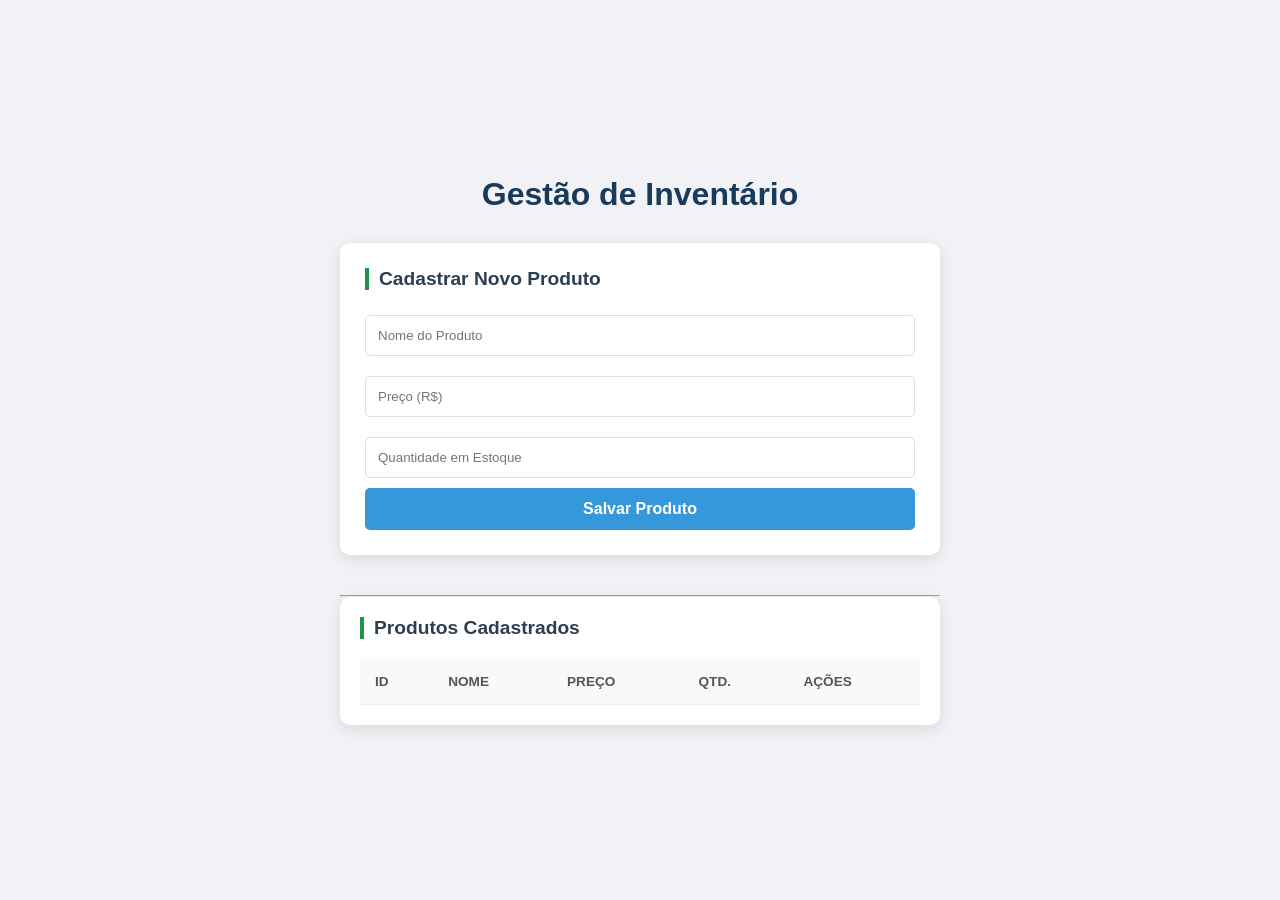
==== front-and/index.html @ ae1aecc0 "." ====
<!DOCTYPE html>
<html lang="pt-br">
<head>
    <meta charset="UTF-8">
    <title>Controle de Produtos</title>
    <link rel="stylesheet" href="style.css">
</head>
<body>
    <header>
        <h1>Gestão de Inventário</h1>
    </header>

    <main>
        <!-- Formulário de Cadastro/Edição -->
        <section id="form-section">
            <h2>Cadastrar Novo Produto</h2>
            <form id="produto-form">
                <input type="hidden" id="produto-id">
                <input type="text" id="nome" placeholder="Nome do Produto" required>
                <input type="number" id="preco" placeholder="Preço (R$)" step="0.01" required>
                <input type="number" id="quantidade" placeholder="Quantidade em Estoque" required>
                <button type="submit" id="btn-salvar">Salvar Produto</button>
            </form>
        </section>

        <hr>

        <!-- Tabela de Listagem -->
        <section id="list-section">
            <h2>Produtos Cadastrados</h2>
            <table id="produtos-table">
                <thead>
                    <tr>
                        <th>ID</th>
                        <th>Nome</th>
                        <th>Preço</th>
                        <th>Qtd.</th>
                        <th>Ações</th>
                    </tr>
                </thead>
                <tbody id="produtos-lista">
                    <!-- Os dados da API (JSON) entrarão aqui via JavaScript -->
                </tbody>
            </table>
        </section>
    </main>

    <script src="script.js"></script>
</body>
</html>
---- front-and/style.css ----
/* style.css */

/* Reset básico para garantir que o layout se comporta igual em todos os browsers */
* {
    box-sizing: border-box;
    margin: 0;
    padding: 0;
    font-family: 'Segoe UI', Tahoma, Geneva, Verdana, sans-serif;
}

body {
    margin: 0;
    padding: 0;
    width: 100%;
    
    /* Define que a altura do corpo será exatamente o tamanho da tela */
    min-height: 100vh; 
    
    /* Usa Flexbox para centralizar tudo */
    display: flex;
    flex-direction: column; /* Deixa o header em cima e as seções embaixo */
    justify-content: center; /* Centraliza verticalmente (no meio da altura) */
    align-items: center;    /* Centraliza horizontalmente (no meio da largura) */
    
    background-color: #f0f2f5; /* Sua cor de fundo atual */
}

header {
    margin-bottom: 30px;
    text-align: center;
}

header h1 {
    color: #1a3a5a; /* Azul marinho profissional */
    font-size: 2rem;
    margin-top: 0;
}

/* Container do Formulário */
#form-section {
    background: #fff;
    padding: 25px;
    border-radius: 10px;
    box-shadow: 0 4px 15px rgba(0,0,0,0.1);
    width: 100%;
    max-width: 600px;
    margin-bottom: 40px;
}

h2 {
    margin-bottom: 15px;
    font-size: 1.2rem;
    color: #2c3e50;
    border-left: 4px solid #219150;
    padding-left: 10px;
}

input {
    width: 100%;
    padding: 12px;
    margin: 10px 0;
    border: 1px solid #ddd;
    border-radius: 5px;
    outline: none;
}

input:focus {
    border-color: #219150;
}

#btn-salvar {
    width: 100%;
    padding: 12px;
    background-color: #3498DB; /* Verde para ação positiva */
    color: white;
    border: none;
    border-radius: 5px;
    font-size: 1rem;
    font-weight: bold;
    cursor: pointer;
    transition: background 0.3s;
}

#btn-salvar:hover {
    background-color: #219150;
}

/* Estilo da Tabela */
#list-section {
    width: 100%;
    max-width: 900px;
    background: #fff;
    padding: 20px;
    border-radius: 10px;
    box-shadow: 0 4px 15px rgba(0,0,0,0.1);
}

table {
    width: 100%;
    border-collapse: collapse;
    margin-top: 20px;
}

th, td {
    text-align: left;
    padding: 15px;
    border-bottom: 1px solid #eee;
}

th {
    background-color: #f8f9fa;
    color: #555;
    text-transform: uppercase;
    font-size: 0.85rem;
}

/* Cores para os botões de ação na tabela */
.btn-editar {
    color: #3498db;
    text-decoration: none;
    margin-right: 15px;
    font-weight: bold;
    cursor: pointer;
}

.btn-excluir {
    color: #e74c3c;
    font-weight: bold;
    cursor: pointer;
}
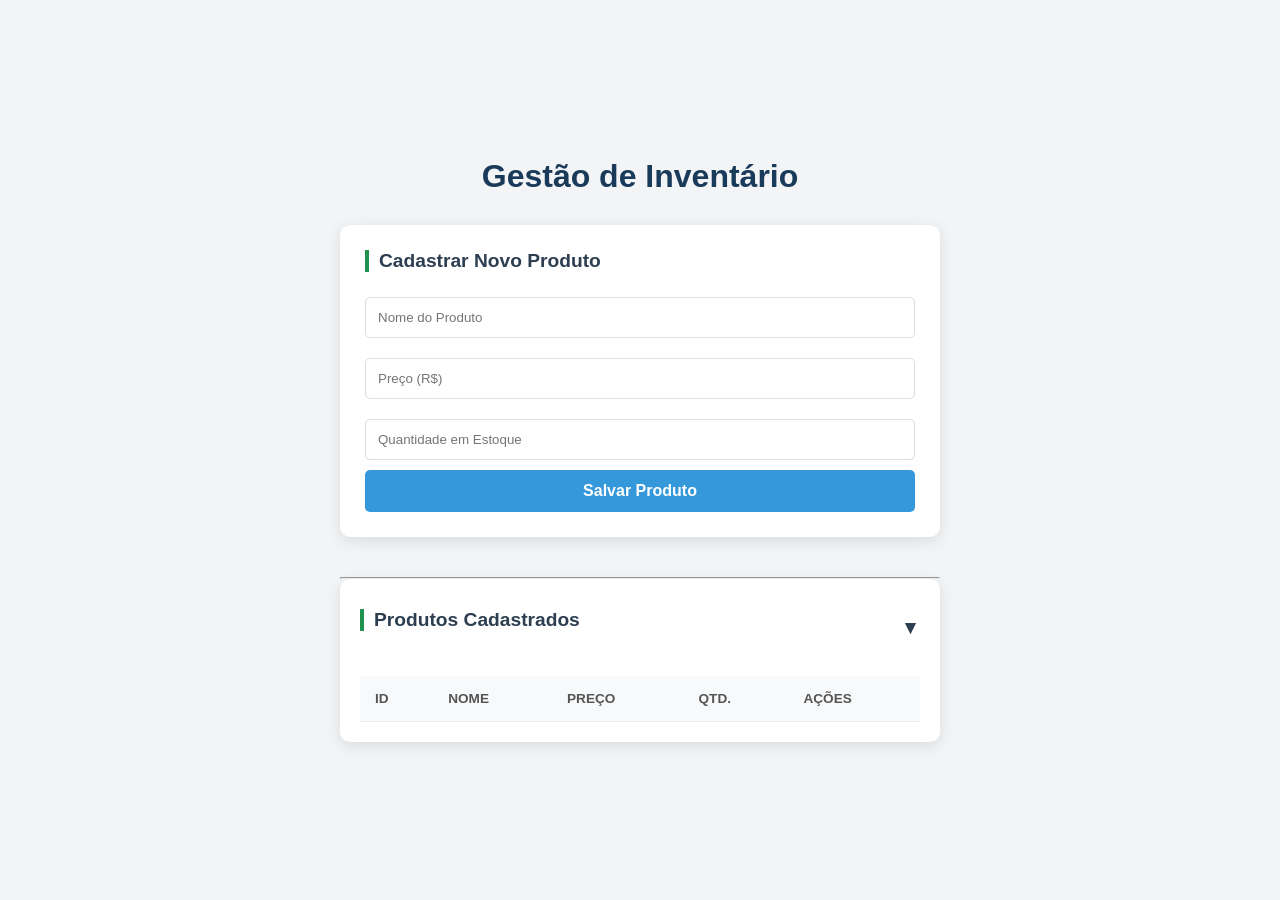
==== commit b833a4b3: ". tabela dinamica" ====
--- a/front-and/index.html
+++ b/front-and/index.html
@@ -27,22 +27,27 @@
 
         <!-- Tabela de Listagem -->
         <section id="list-section">
-            <h2>Produtos Cadastrados</h2>
-            <table id="produtos-table">
-                <thead>
-                    <tr>
-                        <th>ID</th>
-                        <th>Nome</th>
-                        <th>Preço</th>
-                        <th>Qtd.</th>
-                        <th>Ações</th>
-                    </tr>
-                </thead>
-                <tbody id="produtos-lista">
-                    <!-- Os dados da API (JSON) entrarão aqui via JavaScript -->
-                </tbody>
-            </table>
-        </section>
+    <div class="section-header" onclick="toggleTabela()">
+        <h2>Produtos Cadastrados</h2>
+        <span id="toggle-icon" class="toggle-icon">▼</span>
+    </div>
+    
+    <div id="tabela-container">
+        <table id="produtos-table">
+            <thead>
+                <tr>
+                    <th>ID</th>
+                    <th>Nome</th>
+                    <th>Preço</th>
+                    <th>Qtd.</th>
+                    <th>Ações</th>
+                </tr>
+            </thead>
+            <tbody id="produtos-lista">
+            </tbody>
+        </table>
+    </div>
+</section>
     </main>
 
     <script src="script.js"></script>
--- a/front-and/style.css
+++ b/front-and/style.css
@@ -1,6 +1,3 @@
-/* style.css */
-
-/* Reset básico para garantir que o layout se comporta igual em todos os browsers */
 * {
     box-sizing: border-box;
     margin: 0;
@@ -13,16 +10,14 @@
     padding: 0;
     width: 100%;
     
-    /* Define que a altura do corpo será exatamente o tamanho da tela */
     min-height: 100vh; 
     
-    /* Usa Flexbox para centralizar tudo */
     display: flex;
     flex-direction: column; /* Deixa o header em cima e as seções embaixo */
     justify-content: center; /* Centraliza verticalmente (no meio da altura) */
     align-items: center;    /* Centraliza horizontalmente (no meio da largura) */
     
-    background-color: #f0f2f5; /* Sua cor de fundo atual */
+    background-color: #f0f2f5d3; /* Sua cor de fundo atual */
 }
 
 header {
@@ -31,7 +26,7 @@
 }
 
 header h1 {
-    color: #1a3a5a; /* Azul marinho profissional */
+    color: #1a3a5a; 
     font-size: 2rem;
     margin-top: 0;
 }
@@ -127,4 +122,32 @@
     color: #e74c3c;
     font-weight: bold;
     cursor: pointer;
+}
+
+/* Cabeçalho colapsável */
+.section-header {
+    display: flex;
+    justify-content: space-between;
+    align-items: center;
+    cursor: pointer;
+    padding: 10px 0;
+    user-select: none;
+}
+
+.toggle-icon {
+    font-size: 1.2rem;
+    transition: transform 0.3s ease;
+    color: #2C3E50;
+}
+
+#tabela-container {
+    transition: all 0.3s ease;
+    overflow: hidden;
+}
+
+/* Quando recolhido */
+#tabela-container.collapsed {
+    max-height: 0;
+    opacity: 0;
+    margin-top: 0;
 }
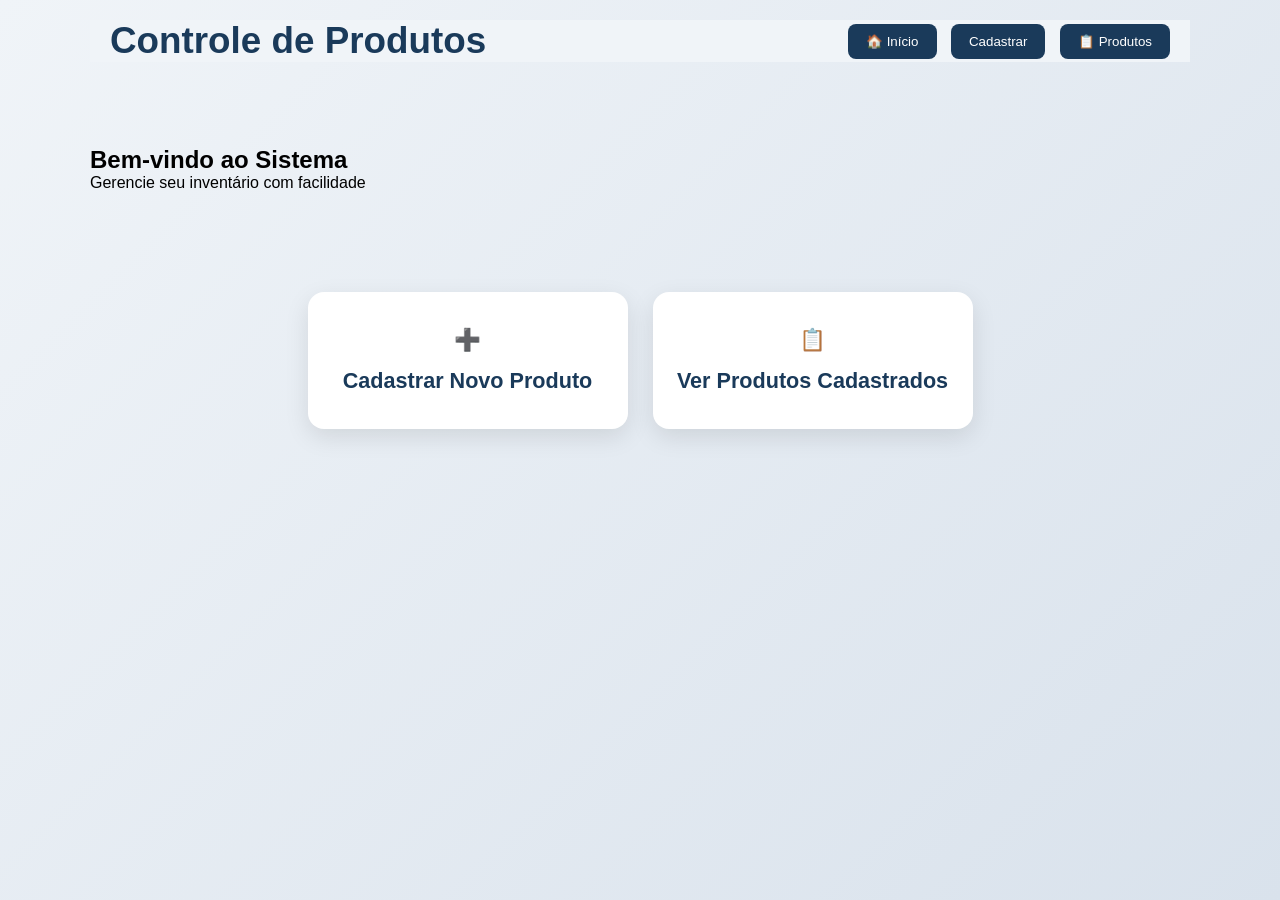
==== commit 4b121613: "." ====
--- a/front-and/index.html
+++ b/front-and/index.html
@@ -2,17 +2,45 @@
 <html lang="pt-br">
 <head>
     <meta charset="UTF-8">
+    <meta name="viewport" content="width=device-width, initial-scale=1.0">
     <title>Controle de Produtos</title>
     <link rel="stylesheet" href="style.css">
 </head>
 <body>
     <header>
-        <h1>Gestão de Inventário</h1>
+        <h1>Controle de Produtos</h1>
+        <div class="header-buttons">
+            <button onclick="mostrarHome()" class="btn-header">🏠 Início</button>
+            <button onclick="mostrarCadastro()" class="btn-header"> Cadastrar</button>
+            <button onclick="mostrarLista()" class="btn-header">📋 Produtos</button>
+        </div>
     </header>
 
-    <main>
-        <!-- Formulário de Cadastro/Edição -->
-        <section id="form-section">
+    <!-- TELA INICIAL -->
+    <div id="home-screen" class="screen active">
+        <div class="menu-container">
+            <br>
+            <br>
+            <br>
+            <h2>Bem-vindo ao Sistema</h2>
+            <p class="subtitle">Gerencie seu inventário com facilidade</p>
+            
+            <div class="main-buttons">
+                <button onclick="mostrarCadastro()" class="btn-main cadastrar">
+                    <span class="icon">➕</span>
+                    Cadastrar Novo Produto
+                </button>
+                <button onclick="mostrarLista()" class="btn-main lista">
+                    <span class="icon">📋</span>
+                    Ver Produtos Cadastrados
+                </button>
+            </div>
+        </div>
+    </div>
+
+    <!-- TELA DE CADASTRO -->
+    <div id="cadastro-screen" class="screen">
+        <div class="card">
             <h2>Cadastrar Novo Produto</h2>
             <form id="produto-form">
                 <input type="hidden" id="produto-id">
@@ -21,34 +49,27 @@
                 <input type="number" id="quantidade" placeholder="Quantidade em Estoque" required>
                 <button type="submit" id="btn-salvar">Salvar Produto</button>
             </form>
-        </section>
+        </div>
+    </div>
 
-        <hr>
-
-        <!-- Tabela de Listagem -->
-        <section id="list-section">
-    <div class="section-header" onclick="toggleTabela()">
-        <h2>Produtos Cadastrados</h2>
-        <span id="toggle-icon" class="toggle-icon">▼</span>
+    <!-- TELA DE LISTA -->
+    <div id="lista-screen" class="screen">
+        <div class="card">
+            <h2>Produtos Cadastrados</h2>
+            <table id="produtos-table">
+                <thead>
+                    <tr>
+                        <th>ID</th>
+                        <th>Nome</th>
+                        <th>Preço</th>
+                        <th>Qtd.</th>
+                        <th>Ações</th>
+                    </tr>
+                </thead>
+                <tbody id="produtos-lista"></tbody>
+            </table>
+        </div>
     </div>
-    
-    <div id="tabela-container">
-        <table id="produtos-table">
-            <thead>
-                <tr>
-                    <th>ID</th>
-                    <th>Nome</th>
-                    <th>Preço</th>
-                    <th>Qtd.</th>
-                    <th>Ações</th>
-                </tr>
-            </thead>
-            <tbody id="produtos-lista">
-            </tbody>
-        </table>
-    </div>
-</section>
-    </main>
 
     <script src="script.js"></script>
 </body>
--- a/front-and/style.css
+++ b/front-and/style.css
@@ -1,153 +1,170 @@
 * {
-    box-sizing: border-box;
     margin: 0;
     padding: 0;
-    font-family: 'Segoe UI', Tahoma, Geneva, Verdana, sans-serif;
+    box-sizing: border-box;
 }
 
 body {
-    margin: 0;
-    padding: 0;
-    width: 100%;
-    
-    min-height: 100vh; 
-    
-    display: flex;
-    flex-direction: column; /* Deixa o header em cima e as seções embaixo */
-    justify-content: center; /* Centraliza verticalmente (no meio da altura) */
-    align-items: center;    /* Centraliza horizontalmente (no meio da largura) */
-    
-    background-color: #f0f2f5d3; /* Sua cor de fundo atual */
+    font-family: 'Segoe UI', Tahoma, Geneva, Verdana, sans-serif;
+    background: linear-gradient(135deg, #f0f4f8 0%, #d9e2ec 100%);
+    min-height: 100vh;
+    padding: 20px;
 }
 
 header {
-    margin-bottom: 30px;
-    text-align: center;
+    display: flex;
+    justify-content: space-between;
+    align-items: center;
+    max-width: 1100px;
+    margin: 0 auto 30px;
+    padding: 0 20px;
+    background-color: #f0f4f8;
 }
 
 header h1 {
-    color: #1a3a5a; 
-    font-size: 2rem;
-    margin-top: 0;
+    color: #1a3a5a;
+    font-size: 2.3rem;
 }
 
-/* Container do Formulário */
-#form-section {
-    background: #fff;
-    padding: 25px;
-    border-radius: 10px;
-    box-shadow: 0 4px 15px rgba(0,0,0,0.1);
-    width: 100%;
-    max-width: 600px;
-    margin-bottom: 40px;
+.header-buttons button {
+    margin-left: 10px;
+    padding: 10px 18px;
+    border: none;
+    border-radius: 8px;
+    background: #1a3a5a;
+    color: white;
+    cursor: pointer;
+    font-weight: 500;
+    transition: 0.3s;
 }
 
-h2 {
-    margin-bottom: 15px;
-    font-size: 1.2rem;
-    color: #2c3e50;
-    border-left: 4px solid #219150;
-    padding-left: 10px;
+.header-buttons button:hover {
+    background: #2c5a8a;
+    transform: translateY(-2px);
 }
 
-input {
-    width: 100%;
-    padding: 12px;
-    margin: 10px 0;
-    border: 1px solid #ddd;
-    border-radius: 5px;
-    outline: none;
+/* Telas */
+.screen {
+    display: none;
+    max-width: 1100px;
+    margin: 0 auto;
 }
 
-input:focus {
+.screen.active {
+    display: block;
+}
+
+/* Card */
+.card {
+    background: white;
+    border-radius: 16px;
+    box-shadow: 0 10px 30px rgba(0, 0, 0, 0.1);
+    padding: 35px;
+    margin-bottom: 25px;
+}
+
+/* Formulário - Campos um abaixo do outro */
+#produto-form input {
+    width: 100%;
+    padding: 14px 16px;
+    margin-bottom: 18px;
+    border: 2px solid #e0e0e0;
+    border-radius: 10px;
+    font-size: 1.05rem;
+    transition: all 0.3s ease;
+}
+
+#produto-form input:focus {
     border-color: #219150;
+    box-shadow: 0 0 0 4px rgba(33, 145, 80, 0.15);
+    outline: none;
 }
 
 #btn-salvar {
     width: 100%;
-    padding: 12px;
-    background-color: #3498DB; /* Verde para ação positiva */
+    padding: 16px;
+    background: #219150;
     color: white;
     border: none;
-    border-radius: 5px;
-    font-size: 1rem;
+    border-radius: 10px;
+    font-size: 1.2rem;
     font-weight: bold;
     cursor: pointer;
-    transition: background 0.3s;
+    transition: all 0.3s ease;
+    margin-top: 10px;
 }
 
 #btn-salvar:hover {
-    background-color: #219150;
+    background: #1a7a42;
+    transform: translateY(-3px);
+    box-shadow: 0 8px 20px rgba(33, 145, 80, 0.3);
 }
 
-/* Estilo da Tabela */
-#list-section {
-    width: 100%;
-    max-width: 900px;
-    background: #fff;
-    padding: 20px;
-    border-radius: 10px;
-    box-shadow: 0 4px 15px rgba(0,0,0,0.1);
-}
-
+/* Tabela */
 table {
     width: 100%;
     border-collapse: collapse;
-    margin-top: 20px;
+    background: white;
+    border-radius: 12px;
+    overflow: hidden;
 }
 
-th, td {
+th {
+    background: #1a3a5a;
+    color: white;
+    padding: 14px;
     text-align: left;
-    padding: 15px;
+}
+
+td {
+    padding: 14px;
     border-bottom: 1px solid #eee;
 }
 
-th {
-    background-color: #f8f9fa;
-    color: #555;
-    text-transform: uppercase;
-    font-size: 0.85rem;
+tr:hover {
+    background: #f8f9fa;
 }
 
-/* Cores para os botões de ação na tabela */
-.btn-editar {
-    color: #3498db;
-    text-decoration: none;
-    margin-right: 15px;
-    font-weight: bold;
+.btn-editar, .btn-excluir {
+    padding: 7px 14px;
+    border: none;
+    border-radius: 6px;
     cursor: pointer;
+    font-weight: 500;
 }
 
-.btn-excluir {
-    color: #e74c3c;
-    font-weight: bold;
-    cursor: pointer;
+.btn-editar { background: #ffc107; color: black; }
+.btn-excluir { background: #dc3545; color: white; }
+
+/* Menu Principal */
+.main-buttons {
+    display: flex;
+    gap: 25px;
+    justify-content: center;
+    flex-wrap: wrap;
+    margin-top: 100px;
 }
 
-/* Cabeçalho colapsável */
-.section-header {
+.btn-main {
+    flex: 1;
+    max-width: 320px;
+    padding: 35px 20px;
+    border: none;
+    border-radius: 16px;
+    background: white;
+    box-shadow: 0 8px 25px rgba(0, 0, 0, 0.1);
+    font-size: 1.35rem;
+    font-weight: 600;
+    color: #1a3a5a;
+    cursor: pointer;
+    transition: all 0.3s;
     display: flex;
-    justify-content: space-between;
+    flex-direction: column;
     align-items: center;
-    cursor: pointer;
-    padding: 10px 0;
-    user-select: none;
+    gap: 15px;
 }
 
-.toggle-icon {
-    font-size: 1.2rem;
-    transition: transform 0.3s ease;
-    color: #2C3E50;
-}
-
-#tabela-container {
-    transition: all 0.3s ease;
-    overflow: hidden;
-}
-
-/* Quando recolhido */
-#tabela-container.collapsed {
-    max-height: 0;
-    opacity: 0;
-    margin-top: 0;
+.btn-main:hover {
+    transform: translateY(-10px);
+    box-shadow: 0 20px 40px rgba(0, 0, 0, 0.15);
 }
